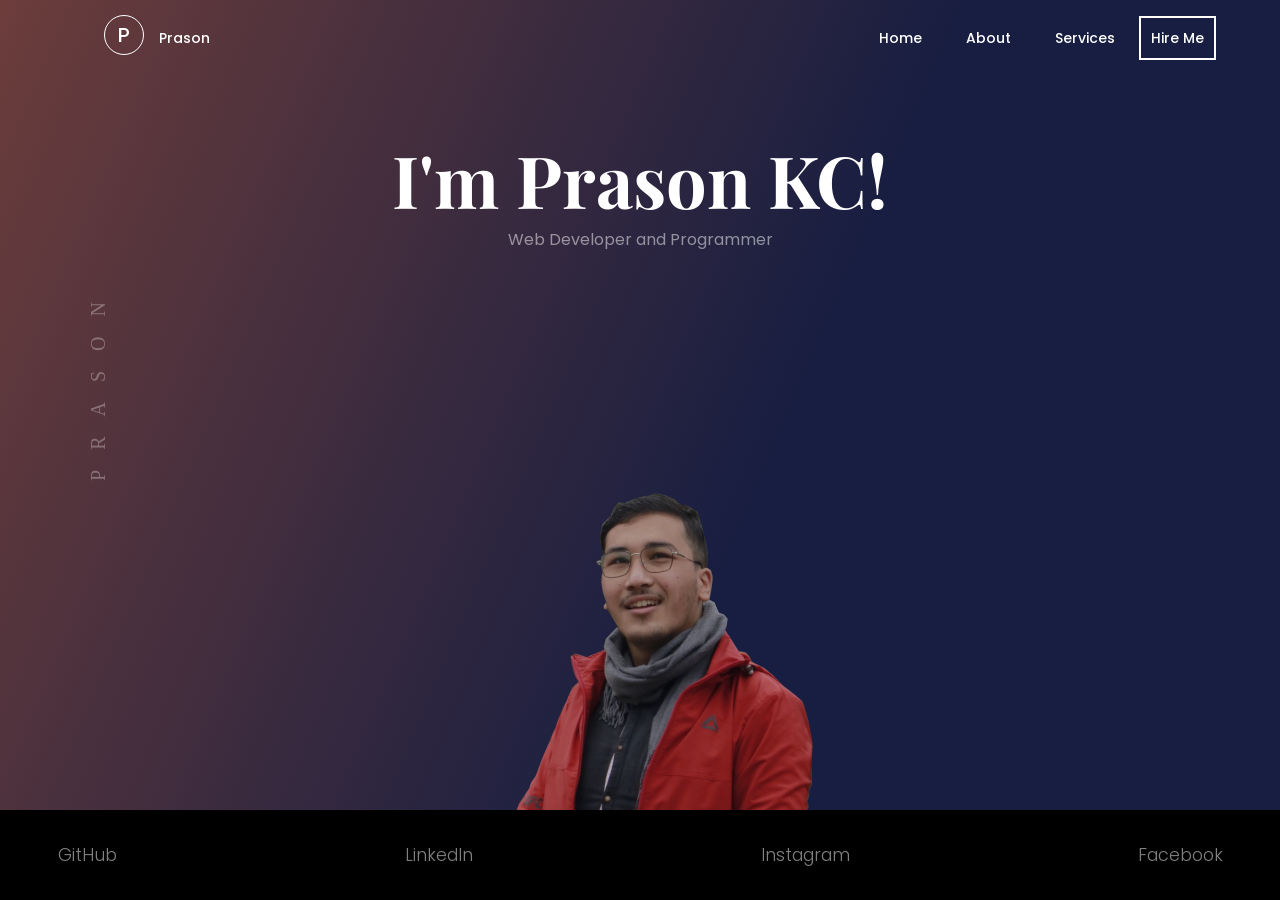
==== index.html @ 7b253873 "First Commit" ====
<!DOCTYPE html>
<html lang="en">
<head>
    <meta charset="UTF-8">
    <meta name="viewport" content="width=device-width, initial-scale=1.0">
    <title>Portfolio - Prason KC</title>

    <link rel="stylesheet" href="./style.css">
</head>
<body>
    <div class="introduction">
        <nav>
            <ul>
                <li>
                    <div class="nav-ellipse-left">
                        <svg width="40" height="40" viewBox="0 0 40 40" fill="none" xmlns="http://www.w3.org/2000/svg">
                            <circle cx="20" cy="20" r="19.5" stroke="white"/>
                            <text x="50%" y="54%" dominant-baseline="middle" text-anchor="middle" font-size="20" fill="white">P</text>
                        </svg>  
                    </div>
                    <div>Prason</div>
                </li>
                 <li>
                    <div class="navbar-right">
                           <a href="#">Home</a>
                           <a href="#">About</a>
                           <a href="#">Services</a>
                           <a href="#">Hire Me</a>
                    </div>
                 </li>
            </ul>
        </nav>

        <div class="myIntro">
            <h1>I'm Prason KC!</h1>
            <span>Web Developer and Programmer</span>
        </div>

        <div class="degName">PRASON</div>
    </div>

    <img class="myImage" src="./prakc.png" alt="Prason KC">

    <div class="links">
        <a href="#">GitHub</a>
        <a href="#">LinkedIn</a>
        <a href="#">Instagram</a>
        <a href="#">Facebook</a>
    </div>
</body>
</html>
---- style.css ----
@import url('https://fonts.googleapis.com/css2?family=Poppins&display=swap');
@import url('https://fonts.googleapis.com/css2?family=Playfair+Display&display=swap');

*{
    margin: 0;
    padding: 0;
}

:root{
    --body_background: 113deg, #984D38 -30.3%, #181E41 58.12%;
}

body{
    background: linear-gradient(var(--body_background));
}

.introduction{
    width: 90%;
    margin: auto;
    height: 90vh;
}

nav{
    font-family: 'Poppins', sans-serif;
    font-size: 14px;
    font-weight: 500;
    font-style: normal;
    color: white;
}

nav ul{
    list-style: none;
    display: flex;
    flex-direction: row;
    align-items: center;
    justify-content: space-between;
    padding-top: 15px;
}

nav ul:first-child{
    margin-left: 40px;
}

.navbar-right a{
    color:white;
    text-decoration: none;
    padding: 20px;
}

nav ul li:first-child{
    display: flex;
    gap: 15px;
    justify-content: center;
    align-items: center;
}

nav ul li .navbar-right a:last-child{
    border: 2px solid white;
    padding: 10px;
}

.myIntro{
    color: white;
    text-align: center;
    margin: 70px;
}

.myIntro h1{
    font-family: Playfair Display;
    font-size: 4.5rem;
}   

.myIntro span{
    font-family: poppins;
    font-weight: 400; 
    color: rgba(255, 255, 255, 0.50);
}

.degName{
    transform: translateY(10px) rotate(-90deg);
    color: rgba(255, 255, 255, 0.30); 
    font-size: 20px;
    letter-spacing: 20px; 
    font-weight: 500;
    position: absolute;
    right: 84.5%;
    top: 40%;
}

.myImage{
    width: 50vw;
    opacity: 85%;
    position: absolute;
    left: 23%;
    bottom: 10%;
}

.links{
    height: 10vh;
    max-width: 100%;
    background-color: black;
    display: flex;
    justify-content: center;
    align-items: center;
    gap: 18rem;
}

.links a{
    color: rgb(255, 255, 255, 0.5);
    text-decoration: none;
    font-family: poppins;
    font-weight: 300;
    font-size: 1.1em;
}
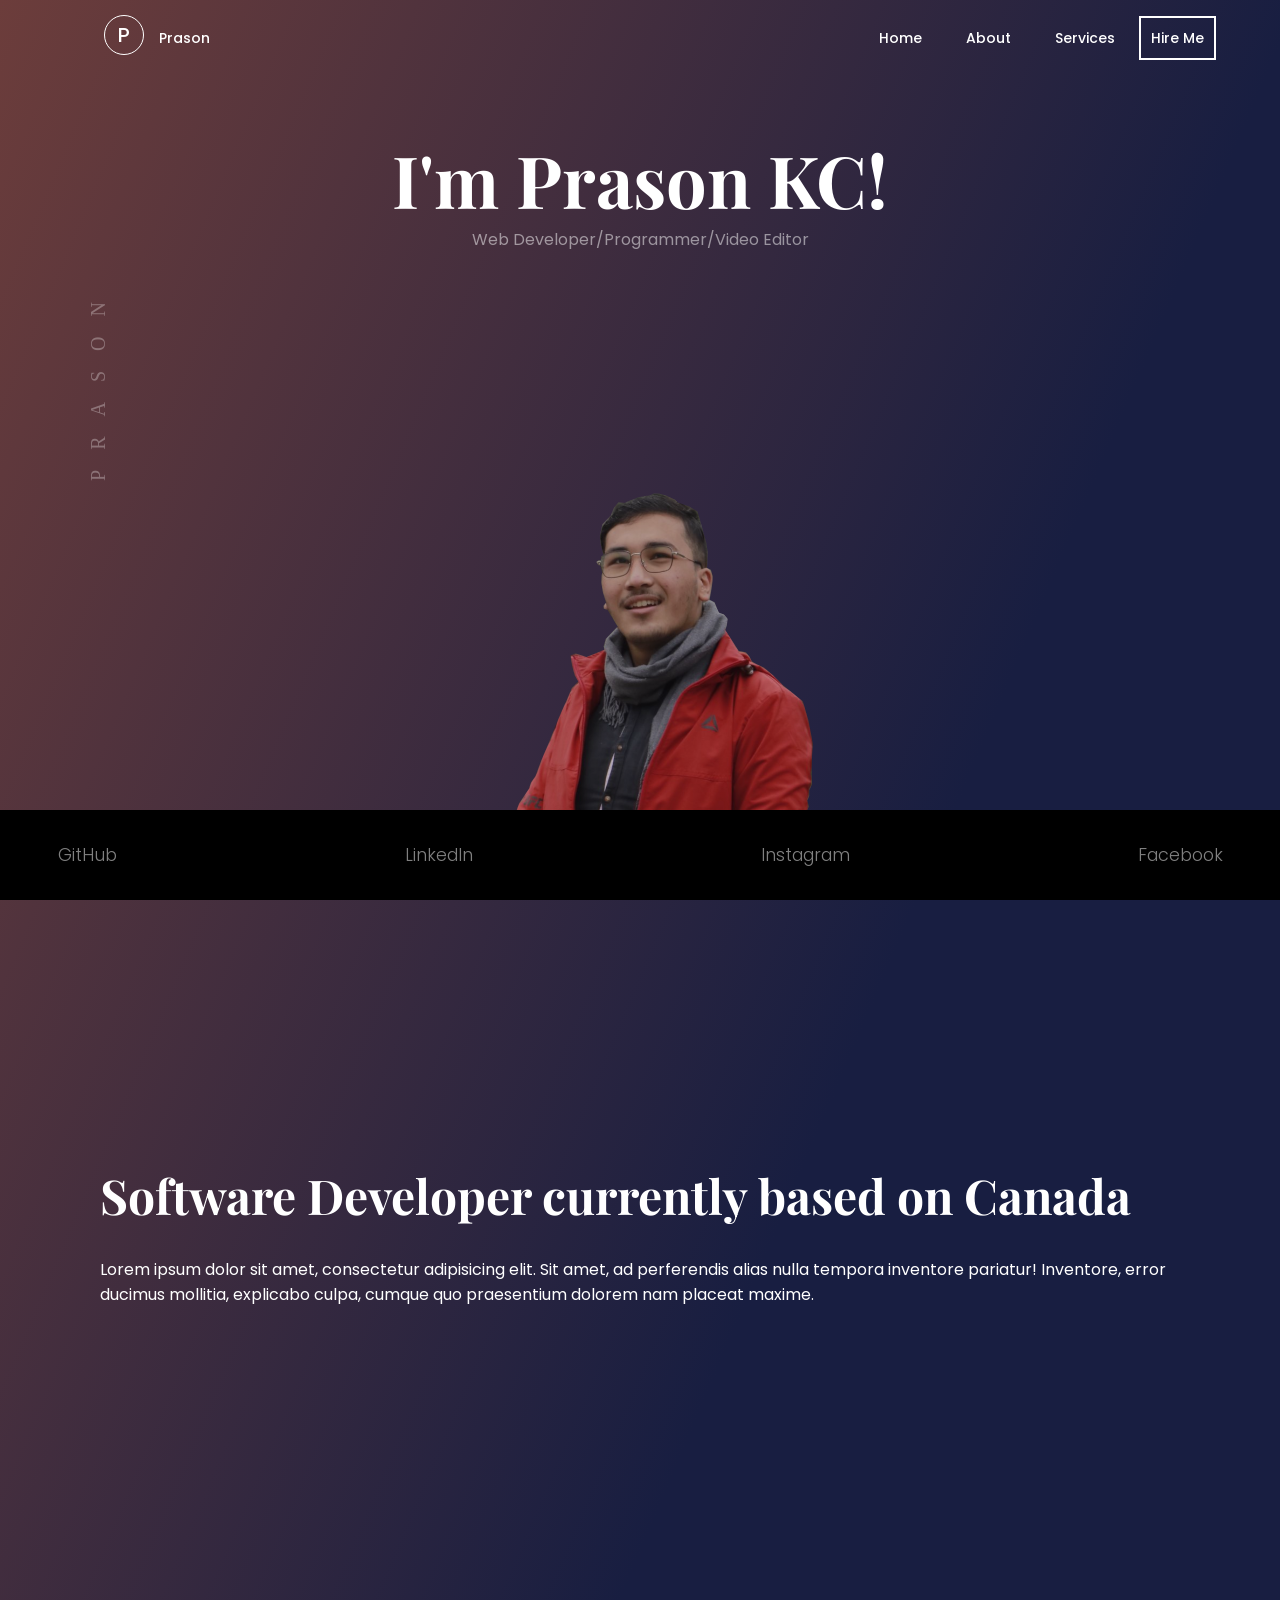
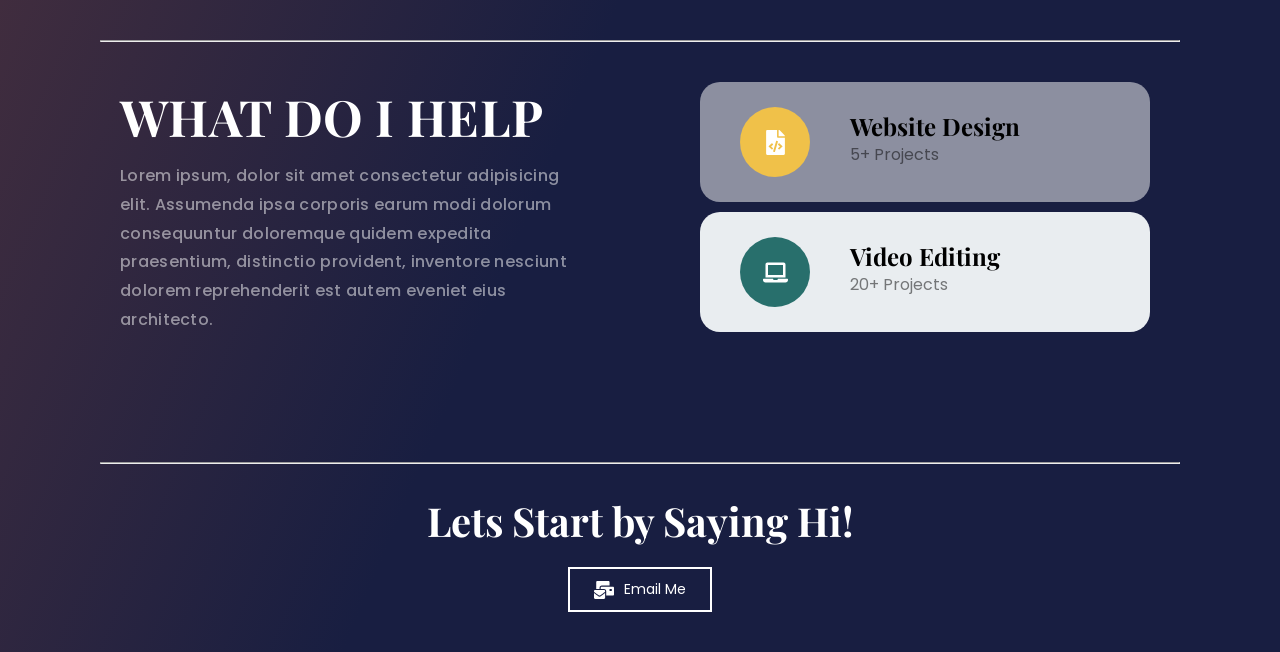
==== commit 5cc422ba: "Frontend" ====
--- a/index.html
+++ b/index.html
@@ -25,7 +25,7 @@
                            <a href="#">Home</a>
                            <a href="#">About</a>
                            <a href="#">Services</a>
-                           <a href="#">Hire Me</a>
+                           <a href="mailto:prasonkc7@gmail.com">Hire Me</a>
                     </div>
                  </li>
             </ul>
@@ -33,7 +33,7 @@
 
         <div class="myIntro">
             <h1>I'm Prason KC!</h1>
-            <span>Web Developer and Programmer</span>
+            <span>Web Developer/Programmer/Video Editor</span>
         </div>
 
         <div class="degName">PRASON</div>
@@ -42,10 +42,71 @@
     <img class="myImage" src="./prakc.png" alt="Prason KC">
 
     <div class="links">
-        <a href="#">GitHub</a>
-        <a href="#">LinkedIn</a>
-        <a href="#">Instagram</a>
-        <a href="#">Facebook</a>
+        <a href="https://github.com/prasonkc" target="_blank">GitHub</a>
+        <a href="https://www.linkedin.com/in/prason-kc-6782061b6/" target="_blank">LinkedIn</a>
+        <a href="https://www.instagram.com/prasonkc" target="_blank">Instagram</a>
+        <a href="https://www.facebook.com/prason.kc.1/" target="_blank">Facebook</a>
     </div>
+
+    <div class="sec2">
+        <div>
+            <img src="./programmer_computer.png" alt="">
+        </div>
+        <div class="my-desc">
+            <h1>Software Developer currently based on Canada</h1>
+            <p>Lorem ipsum dolor sit amet, consectetur adipisicing elit. Sit amet, ad perferendis alias nulla tempora inventore pariatur! Inventore, error ducimus mollitia, explicabo culpa, cumque quo praesentium dolorem nam placeat maxime.</p>
+        </div>
+    </div>
+    <hr>
+
+    <div class="sec3"> 
+        <div class="grid-item-1">
+            <h1>WHAT DO I HELP</h1>
+            <p>Lorem ipsum, dolor sit amet consectetur adipisicing elit. Assumenda ipsa corporis earum modi dolorum consequuntur doloremque quidem expedita praesentium, distinctio provident, inventore nesciunt dolorem reprehenderit est autem eveniet eius architecto.</p>
+        </div>
+
+        <div class="skills">
+            <div class="grid-item-2">
+                <div class="palette1">
+                    <svg width="25" height="25" viewBox="0 0 25 25" fill="none" xmlns="http://www.w3.org/2000/svg">
+                        <path d="M21.875 5.95415V6.25H15.625V0H15.9208C16.2316 0 16.5297 0.123486 16.7495 0.343213L21.5318 5.12549C21.7515 5.34528 21.875 5.64335 21.875 5.95415ZM15.2344 7.8125C14.5898 7.8125 14.0625 7.28516 14.0625 6.64062V0H4.29688C3.64966 0 3.125 0.524658 3.125 1.17188V23.8281C3.125 24.4753 3.64966 25 4.29688 25H20.7031C21.3503 25 21.875 24.4753 21.875 23.8281V7.8125H15.2344ZM9.14092 19.5559C9.11724 19.5812 9.08881 19.6015 9.05726 19.6158C9.02571 19.6301 8.99166 19.638 8.95705 19.6391C8.92244 19.6402 8.88795 19.6345 8.85555 19.6223C8.82315 19.6101 8.79347 19.5916 8.76821 19.5679L5.60093 16.5986C5.57462 16.5739 5.55366 16.5441 5.53932 16.511C5.52499 16.478 5.51759 16.4423 5.51759 16.4062C5.51759 16.3702 5.52499 16.3345 5.53932 16.3014C5.55366 16.2683 5.57462 16.2385 5.60093 16.2139L8.76821 13.2445C8.79347 13.2208 8.82315 13.2024 8.85555 13.1902C8.88795 13.1779 8.92244 13.1722 8.95705 13.1733C8.99166 13.1745 9.02571 13.1824 9.05726 13.1967C9.08881 13.2109 9.11724 13.2313 9.14092 13.2565L10.0969 14.2763C10.1211 14.3021 10.1398 14.3325 10.152 14.3656C10.1642 14.3988 10.1696 14.434 10.1679 14.4693C10.1662 14.5046 10.1575 14.5392 10.1422 14.571C10.1268 14.6028 10.1053 14.6313 10.0788 14.6546L8.08838 16.4062L10.0788 18.1579C10.1053 18.1812 10.1268 18.2097 10.1422 18.2415C10.1575 18.2733 10.1662 18.3079 10.1679 18.3432C10.1696 18.3785 10.1642 18.4137 10.152 18.4469C10.1398 18.48 10.1211 18.5104 10.0969 18.5362L9.14092 19.5559ZM11.6456 22.0207L10.3051 21.6315C10.2379 21.612 10.1813 21.5666 10.1476 21.5054C10.1139 21.4441 10.1059 21.372 10.1253 21.3048L13.1253 10.9715C13.1449 10.9043 13.1902 10.8477 13.2515 10.814C13.3128 10.7803 13.3849 10.7723 13.4521 10.7917L14.7925 11.1809C14.8258 11.1906 14.8568 11.2067 14.8838 11.2283C14.9109 11.25 14.9334 11.2767 14.9501 11.3071C14.9667 11.3374 14.9773 11.3707 14.9811 11.4052C14.9849 11.4396 14.9819 11.4744 14.9722 11.5077L11.9722 21.841C11.9626 21.8742 11.9465 21.9053 11.9249 21.9323C11.9032 21.9593 11.8765 21.9818 11.8461 21.9985C11.8158 22.0152 11.7825 22.0258 11.7481 22.0296C11.7136 22.0334 11.6788 22.0304 11.6456 22.0207ZM19.4967 16.5986L16.3294 19.5679C16.3042 19.5916 16.2745 19.6101 16.2421 19.6223C16.2097 19.6345 16.1752 19.6402 16.1406 19.6391C16.106 19.638 16.0719 19.6301 16.0404 19.6158C16.0088 19.6015 15.9804 19.5812 15.9567 19.5559L15.0007 18.5361C14.9765 18.5104 14.9578 18.48 14.9456 18.4468C14.9334 18.4137 14.928 18.3784 14.9297 18.3432C14.9314 18.3079 14.9401 18.2733 14.9555 18.2415C14.9708 18.2096 14.9923 18.1812 15.0188 18.1579L17.0093 16.4062L15.0189 14.6546C14.9924 14.6313 14.9708 14.6028 14.9555 14.571C14.9402 14.5392 14.9314 14.5046 14.9297 14.4693C14.928 14.434 14.9334 14.3988 14.9456 14.3656C14.9578 14.3325 14.9766 14.3021 15.0007 14.2763L15.9568 13.2565C15.9805 13.2313 16.0089 13.2109 16.0404 13.1967C16.072 13.1824 16.106 13.1745 16.1407 13.1733C16.1753 13.1722 16.2098 13.1779 16.2422 13.1902C16.2746 13.2024 16.3042 13.2208 16.3295 13.2445L19.4968 16.2139C19.5231 16.2385 19.544 16.2683 19.5584 16.3014C19.5727 16.3345 19.5801 16.3702 19.5801 16.4062C19.5801 16.4423 19.5727 16.478 19.5583 16.5111C19.544 16.5441 19.523 16.5739 19.4967 16.5986Z" fill="white"/>
+                      </svg>
+                </div>
+                <h2>Website Design</h2>
+                <p>5+ Projects</p>
+            </div>
+            
+            <div class="grid-item-3">
+                <div class="palette2">
+                    <svg width="25" height="25" viewBox="0 0 25 25" fill="none" xmlns="http://www.w3.org/2000/svg">
+                        <path d="M24.375 18.75H14.9039C14.875 19.5238 14.3293 20 13.625 20H11.25C10.5199 20 9.96016 19.3176 9.96992 18.75H0.625C0.28125 18.75 0 19.0312 0 19.375V20C0 21.375 1.125 22.5 2.5 22.5H22.5C23.875 22.5 25 21.375 25 20V19.375C25 19.0312 24.7188 18.75 24.375 18.75ZM22.5 4.375C22.5 3.34375 21.6562 2.5 20.625 2.5H4.375C3.34375 2.5 2.5 3.34375 2.5 4.375V17.5H22.5V4.375ZM20 15H5V5H20V15Z" fill="white"/>
+                    </svg>
+                </div>
+                    <h2>Video Editing</h2>
+                    <p>20+ Projects</p>
+            </div>
+        </div>
+        </div>
+        <hr>
+
+        <footer>
+            <h2>Lets Start by Saying Hi!</h2>
+
+            <div class="email">
+                <svg width="20" height="20" viewBox="0 0 25 25" fill="none" xmlns="http://www.w3.org/2000/svg">
+                    <g clip-path="url(#clip0_127_771)">
+                      <path d="M6.94444 20.8334C5.83333 20.8334 4.72222 19.8611 4.16667 19.4445C1.38889 17.5 0.555556 16.8056 0 16.3889V22.2222C0 22.9892 0.621962 23.6111 1.38889 23.6111H12.5C13.2669 23.6111 13.8889 22.9892 13.8889 22.2222V16.3889C13.3333 16.8056 12.5 17.5 9.72222 19.4445C9.16667 19.8611 8.05556 20.8334 6.94444 20.8334ZM12.5 12.5H1.38889C0.621962 12.5 0 13.122 0 13.8889V14.5834C1.11111 15.4167 0.972222 15.4167 5 18.3334C5.41667 18.6111 6.25 19.4445 6.94444 19.4445C7.63889 19.4445 8.47222 18.6111 8.88889 18.4722C12.9167 15.5556 12.7778 15.5556 13.8889 14.7222V13.8889C13.8889 13.122 13.2669 12.5 12.5 12.5ZM23.6111 8.33336H9.72222C8.95529 8.33336 8.33333 8.95532 8.33333 9.72225V11.1111H12.5C13.9414 11.1111 15.1298 12.2144 15.2652 13.6207L15.2778 13.6111V19.4445H23.6111C24.378 19.4445 25 18.8225 25 18.0556V9.72225C25 8.95532 24.378 8.33336 23.6111 8.33336ZM22.2222 13.8889H19.4444V11.1111H22.2222V13.8889ZM6.94444 9.72225C6.94444 8.19057 8.19054 6.94447 9.72222 6.94447H19.4444V2.7778C19.4444 2.01088 18.8225 1.38892 18.0556 1.38892H4.16667C3.39974 1.38892 2.77778 2.01088 2.77778 2.7778V11.1111H6.94444V9.72225Z" fill="white"/>
+                    </g>
+                    <defs>
+                      <clipPath id="clip0_127_771">
+                        <rect width="25" height="25" fill="white"/>
+                      </clipPath>
+                    </defs>
+                  </svg>
+                  <a href="mailto:prasonkc7@gmail.com">Email Me</a>
+            </div>
+        </footer>
+
+        <script src="./script.js"></script>
 </body>
 </html>
--- a/style.css
+++ b/style.css
@@ -1,5 +1,6 @@
 @import url('https://fonts.googleapis.com/css2?family=Poppins&display=swap');
 @import url('https://fonts.googleapis.com/css2?family=Playfair+Display&display=swap');
+@import url('./anims.css');
 
 *{
     margin: 0;
@@ -10,8 +11,10 @@
     --body_background: 113deg, #984D38 -30.3%, #181E41 58.12%;
 }
 
-body{
+body, html{
     background: linear-gradient(var(--body_background));
+    margin: 0;
+    overflow: visible;
 }
 
 .introduction{
@@ -41,11 +44,18 @@
     margin-left: 40px;
 }
 
-.navbar-right a{
-    color:white;
+.navbar-right a {
+    color: white;
     text-decoration: none;
     padding: 20px;
-}
+    transition: text-decoration 0.6s ease-in;
+  }
+  
+  .navbar-right a:hover {
+    text-decoration: underline;
+        text-decoration-thickness: 1.5px;
+  }
+  
 
 nav ul li:first-child{
     display: flex;
@@ -57,6 +67,10 @@
 nav ul li .navbar-right a:last-child{
     border: 2px solid white;
     padding: 10px;
+}
+
+nav ul li .navbar-right a:last-child:hover{
+    animation: color-change 3s ease-out infinite;
 }
 
 .myIntro{
@@ -103,6 +117,8 @@
     justify-content: center;
     align-items: center;
     gap: 18rem;
+    position: sticky;
+    top: 0;
 }
 
 .links a{
@@ -111,4 +127,190 @@
     font-family: poppins;
     font-weight: 300;
     font-size: 1.1em;
-}+}
+
+.links a:hover{
+    color: rgba(255, 255, 255, 0.44);
+}
+
+.sec2{
+    height: 80vh;
+}
+
+.sec2{
+    display: flex;
+    justify-content: center;
+    align-items: center;
+}
+.sec2 div img{
+    width: 50vw;
+}
+
+.my-desc{
+    padding: 20px;
+    margin: 20px;
+}
+
+.my-desc h1{
+    color: white;
+    font-family: 'Playfair Display';
+    font-size: 3em;
+    font-weight: bolder;
+    margin: 30px;
+    padding: 30px;
+    margin-top: 10px;
+    padding-top: 0;
+    margin-bottom: 0;
+    padding-bottom: 5;
+}
+
+.my-desc p{
+    font-family: "Poppins";
+    color: white;
+    margin: 30px;
+    padding: 30px;
+    margin-top: 0;
+    padding-top: 0;
+}
+
+hr{
+    color: white;
+    margin: 20px 100px;
+}
+
+.sec3{
+    height: 40vh;
+    display: grid;
+    grid-template-columns: 2fr 1.5fr;
+    grid-template-rows: 2fr 1.5fr;
+    padding: 10px 120px;
+}
+
+.sec3 h1{
+    color: white;
+    font-family: Playfair Display; 
+    font-size: 3.125rem; 
+    font-weight: 700;
+    line-height: 180%;
+    letter-spacing: 0.01875rem; 
+}
+
+.sec3>div>p{
+    color: rgba(255, 255, 255, 0.50);
+    font-family: Poppins;
+    font-style: normal;
+    font-weight: 500;
+    line-height: 180%;
+    letter-spacing: 0.01875rem;
+    padding-right: 96px;
+}
+
+.grid-item-2 {
+    width: 450px;
+    height: 120px;
+    border-radius: 20px; 
+    background-color: rgba(255, 255, 255, 0.50);
+    margin: 10px;
+    display: grid;
+    grid-template-rows: 1fr 1fr;
+    grid-template-columns: 0.5fr 1fr;
+    font-family: Playfair Display;
+    flex-direction: column;
+    justify-content: center;
+    align-items: center;
+}
+
+.grid-item-3 {
+    width: 450px;
+    height: 120px;
+    border-radius: 20px; 
+    background-color: #E9EDF0;
+    margin: 10px;
+    display: grid;
+    grid-template-rows: 1fr 1fr;
+    grid-template-columns: 0.5fr 1fr;
+    font-family: Playfair Display;
+    justify-content: center;
+    align-items: center;
+}
+
+.palette1{
+    width: 70px;
+    height: 70px;
+    border-radius: 70px;
+    background-color: #F0C149;
+    display: flex;
+    justify-content: center;
+    align-items: center;
+    grid-row: 1/3;
+    grid-column: 1/2;
+    justify-self: center;
+}
+
+.palette2{
+    width: 70px;
+    height: 70px;
+    border-radius: 70px;
+    background-color: #286F6C;
+    display: flex;
+    justify-content: center;
+    align-items: center;
+    grid-row: 1/3;
+    grid-column: 1/2;
+    justify-self: center;
+}
+
+.grid-item-2 h2, .grid-item-3 h2{
+    align-self: flex-end;
+}
+
+.grid-item-2 p, .grid-item-3 p{
+    align-self: flex-start;
+    font-family: Poppins;
+    color: rgba(0, 0, 0, 0.5);
+}
+
+.introduction .navbar-right a:last-child:hover {
+    text-decoration: none;
+}
+
+footer h2{
+    color: white;
+    text-align: center;
+    font-family: "Playfair Display";
+    font-size: 40px;
+    margin: 10px;
+}
+
+footer{
+    display: flex;
+    flex-direction: column;
+    align-items: center;
+    justify-content: center;
+}
+
+footer .email{
+    width: 120px;
+    display: inline-flex;
+    text-align: center;
+    justify-content: center;
+    align-items: center;
+    border: 2px solid white;
+    margin: auto;
+    padding: 10px;
+    margin: 10px 0px 40px 0px;
+    gap: 10px;
+}
+
+.email:hover{
+    animation: color-change 3s ease-out infinite;
+    cursor: pointer;
+}
+
+footer .email a{
+    color: white;
+    text-decoration: none;
+    font-family: "Poppins";
+    font-size: 14px;
+}
+
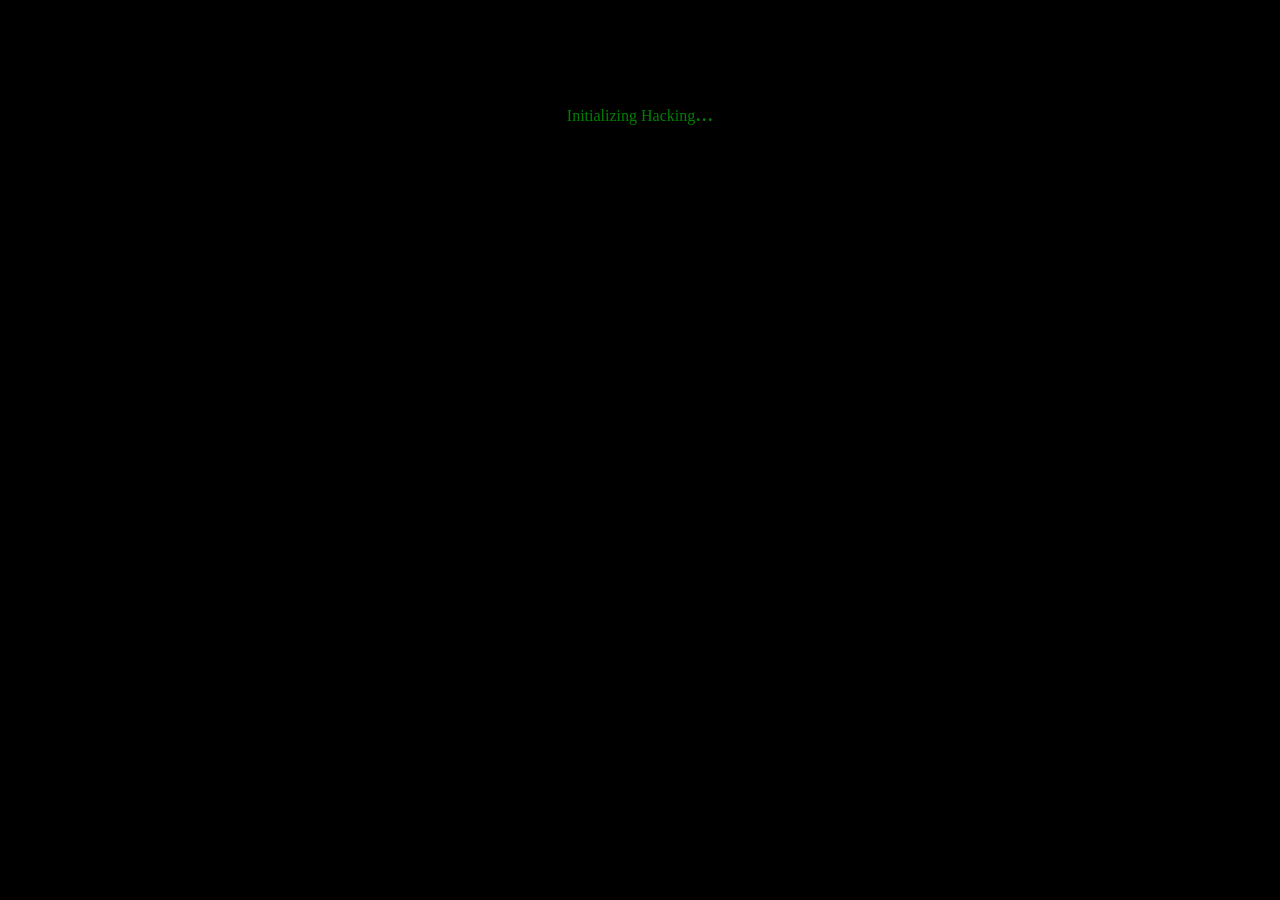
==== commit 96eef519: "X" ====
--- a/index.html
+++ b/index.html
@@ -3,110 +3,116 @@
 <head>
     <meta charset="UTF-8">
     <meta name="viewport" content="width=device-width, initial-scale=1.0">
-    <title>Portfolio - Prason KC</title>
+    <title>You're Hacked!</title>
+    <style>
+        *{
+            margin: 0;
+            padding: 0;
+        }
+        body{
+            background-color: black;
+            display: flex;
+            justify-content: center;
+            align-items: center;
+            color: green;
+            flex-direction: column;
+            gap: 20px;
+            padding-top: 100px;
+        }
 
-    <link rel="stylesheet" href="./style.css">
+        .dot-container {
+            font-size: 24px;
+            display: inline;
+        }
+
+        p{
+            display: inline;
+        }
+
+        .dot{
+            position: relative;
+            animation: loading-anim 0.9s infinite ease-in-out;
+        }
+
+        .dot:nth-child(2) {
+        animation-delay: 0.2s;
+        }
+
+        .dot:nth-child(3) {
+        animation-delay: 0.4s;
+        }
+
+
+        @keyframes loading-anim {
+            0%, 100% {
+                opacity: 0;
+            }
+
+            50%{
+                opacity: 1;
+            }
+        }
+
+    </style>
 </head>
 <body>
-    <div class="introduction">
-        <nav>
-            <ul>
-                <li>
-                    <div class="nav-ellipse-left">
-                        <svg width="40" height="40" viewBox="0 0 40 40" fill="none" xmlns="http://www.w3.org/2000/svg">
-                            <circle cx="20" cy="20" r="19.5" stroke="white"/>
-                            <text x="50%" y="54%" dominant-baseline="middle" text-anchor="middle" font-size="20" fill="white">P</text>
-                        </svg>  
-                    </div>
-                    <div>Prason</div>
-                </li>
-                 <li>
-                    <div class="navbar-right">
-                           <a href="#">Home</a>
-                           <a href="#">About</a>
-                           <a href="#">Services</a>
-                           <a href="mailto:prasonkc7@gmail.com">Hire Me</a>
-                    </div>
-                 </li>
-            </ul>
-        </nav>
+    <!-- Create a hacking simulator which has green background and it shows these messages with random delay of 1 to 7 seconds 
+    
+    Initializing Hacking...
+    Reading your Files...
+    Password files Detected...
+    Sending all passwords and personal files to server...
+    Cleaning up...
 
-        <div class="myIntro">
-            <h1>I'm Prason KC!</h1>
-            <span>Web Developer/Programmer/Video Editor</span>
-        </div>
+    The three dots must blink so that it looks like a real terminal
+    -->
+    <script>
+    rand1 = Math.random() * 10000;
+    async function foo(msg) {
+        return new Promise(async (resolve) => {
+            let cont = document.createElement("div");
+            document.body.append(cont);
 
-        <div class="degName">PRASON</div>
-    </div>
+            let p = document.createElement("p");
+            p.innerText = msg;
+            cont.append(p);
 
-    <img class="myImage" src="./prakc.png" alt="Prason KC">
+            let dot_container = document.createElement("div");
+            dot_container.className = "dot-container";
+            cont.append(dot_container);
+            
+            let span = [];
+            for (let i = 0; i < 3; i++) {
+                    span[i] = document.createElement("span");
+                    span[i].innerText = ".";
+                    span[i].className = "dot";
+                    dot_container.append(span[i]);
 
-    <div class="links">
-        <a href="https://github.com/prasonkc" target="_blank">GitHub</a>
-        <a href="https://www.linkedin.com/in/prason-kc-6782061b6/" target="_blank">LinkedIn</a>
-        <a href="https://www.instagram.com/prasonkc" target="_blank">Instagram</a>
-        <a href="https://www.facebook.com/prason.kc.1/" target="_blank">Facebook</a>
-    </div>
+                }
 
-    <div class="sec2">
-        <div>
-            <img src="./programmer_computer.png" alt="">
-        </div>
-        <div class="my-desc">
-            <h1>Software Developer currently based on Canada</h1>
-            <p>Lorem ipsum dolor sit amet, consectetur adipisicing elit. Sit amet, ad perferendis alias nulla tempora inventore pariatur! Inventore, error ducimus mollitia, explicabo culpa, cumque quo praesentium dolorem nam placeat maxime.</p>
-        </div>
-    </div>
-    <hr>
+            setTimeout(() => {
+                span.forEach(s => {
+                    s.remove();
+                });
+                resolve(1);
+            }, rand1);
+        });
+    }
 
-    <div class="sec3"> 
-        <div class="grid-item-1">
-            <h1>WHAT DO I HELP</h1>
-            <p>Lorem ipsum, dolor sit amet consectetur adipisicing elit. Assumenda ipsa corporis earum modi dolorum consequuntur doloremque quidem expedita praesentium, distinctio provident, inventore nesciunt dolorem reprehenderit est autem eveniet eius architecto.</p>
-        </div>
+    async function main() {
+        await foo("Initializing Hacking");
+        await foo("Reading your Files");
+        await foo("Password files Detected");
+        await foo("Sending all passwords and personal files to server");
+        await foo("Cleaning up");
+        await foo("Just kidding, redirecting you to my website");
 
-        <div class="skills">
-            <div class="grid-item-2">
-                <div class="palette1">
-                    <svg width="25" height="25" viewBox="0 0 25 25" fill="none" xmlns="http://www.w3.org/2000/svg">
-                        <path d="M21.875 5.95415V6.25H15.625V0H15.9208C16.2316 0 16.5297 0.123486 16.7495 0.343213L21.5318 5.12549C21.7515 5.34528 21.875 5.64335 21.875 5.95415ZM15.2344 7.8125C14.5898 7.8125 14.0625 7.28516 14.0625 6.64062V0H4.29688C3.64966 0 3.125 0.524658 3.125 1.17188V23.8281C3.125 24.4753 3.64966 25 4.29688 25H20.7031C21.3503 25 21.875 24.4753 21.875 23.8281V7.8125H15.2344ZM9.14092 19.5559C9.11724 19.5812 9.08881 19.6015 9.05726 19.6158C9.02571 19.6301 8.99166 19.638 8.95705 19.6391C8.92244 19.6402 8.88795 19.6345 8.85555 19.6223C8.82315 19.6101 8.79347 19.5916 8.76821 19.5679L5.60093 16.5986C5.57462 16.5739 5.55366 16.5441 5.53932 16.511C5.52499 16.478 5.51759 16.4423 5.51759 16.4062C5.51759 16.3702 5.52499 16.3345 5.53932 16.3014C5.55366 16.2683 5.57462 16.2385 5.60093 16.2139L8.76821 13.2445C8.79347 13.2208 8.82315 13.2024 8.85555 13.1902C8.88795 13.1779 8.92244 13.1722 8.95705 13.1733C8.99166 13.1745 9.02571 13.1824 9.05726 13.1967C9.08881 13.2109 9.11724 13.2313 9.14092 13.2565L10.0969 14.2763C10.1211 14.3021 10.1398 14.3325 10.152 14.3656C10.1642 14.3988 10.1696 14.434 10.1679 14.4693C10.1662 14.5046 10.1575 14.5392 10.1422 14.571C10.1268 14.6028 10.1053 14.6313 10.0788 14.6546L8.08838 16.4062L10.0788 18.1579C10.1053 18.1812 10.1268 18.2097 10.1422 18.2415C10.1575 18.2733 10.1662 18.3079 10.1679 18.3432C10.1696 18.3785 10.1642 18.4137 10.152 18.4469C10.1398 18.48 10.1211 18.5104 10.0969 18.5362L9.14092 19.5559ZM11.6456 22.0207L10.3051 21.6315C10.2379 21.612 10.1813 21.5666 10.1476 21.5054C10.1139 21.4441 10.1059 21.372 10.1253 21.3048L13.1253 10.9715C13.1449 10.9043 13.1902 10.8477 13.2515 10.814C13.3128 10.7803 13.3849 10.7723 13.4521 10.7917L14.7925 11.1809C14.8258 11.1906 14.8568 11.2067 14.8838 11.2283C14.9109 11.25 14.9334 11.2767 14.9501 11.3071C14.9667 11.3374 14.9773 11.3707 14.9811 11.4052C14.9849 11.4396 14.9819 11.4744 14.9722 11.5077L11.9722 21.841C11.9626 21.8742 11.9465 21.9053 11.9249 21.9323C11.9032 21.9593 11.8765 21.9818 11.8461 21.9985C11.8158 22.0152 11.7825 22.0258 11.7481 22.0296C11.7136 22.0334 11.6788 22.0304 11.6456 22.0207ZM19.4967 16.5986L16.3294 19.5679C16.3042 19.5916 16.2745 19.6101 16.2421 19.6223C16.2097 19.6345 16.1752 19.6402 16.1406 19.6391C16.106 19.638 16.0719 19.6301 16.0404 19.6158C16.0088 19.6015 15.9804 19.5812 15.9567 19.5559L15.0007 18.5361C14.9765 18.5104 14.9578 18.48 14.9456 18.4468C14.9334 18.4137 14.928 18.3784 14.9297 18.3432C14.9314 18.3079 14.9401 18.2733 14.9555 18.2415C14.9708 18.2096 14.9923 18.1812 15.0188 18.1579L17.0093 16.4062L15.0189 14.6546C14.9924 14.6313 14.9708 14.6028 14.9555 14.571C14.9402 14.5392 14.9314 14.5046 14.9297 14.4693C14.928 14.434 14.9334 14.3988 14.9456 14.3656C14.9578 14.3325 14.9766 14.3021 15.0007 14.2763L15.9568 13.2565C15.9805 13.2313 16.0089 13.2109 16.0404 13.1967C16.072 13.1824 16.106 13.1745 16.1407 13.1733C16.1753 13.1722 16.2098 13.1779 16.2422 13.1902C16.2746 13.2024 16.3042 13.2208 16.3295 13.2445L19.4968 16.2139C19.5231 16.2385 19.544 16.2683 19.5584 16.3014C19.5727 16.3345 19.5801 16.3702 19.5801 16.4062C19.5801 16.4423 19.5727 16.478 19.5583 16.5111C19.544 16.5441 19.523 16.5739 19.4967 16.5986Z" fill="white"/>
-                      </svg>
-                </div>
-                <h2>Website Design</h2>
-                <p>5+ Projects</p>
-            </div>
-            
-            <div class="grid-item-3">
-                <div class="palette2">
-                    <svg width="25" height="25" viewBox="0 0 25 25" fill="none" xmlns="http://www.w3.org/2000/svg">
-                        <path d="M24.375 18.75H14.9039C14.875 19.5238 14.3293 20 13.625 20H11.25C10.5199 20 9.96016 19.3176 9.96992 18.75H0.625C0.28125 18.75 0 19.0312 0 19.375V20C0 21.375 1.125 22.5 2.5 22.5H22.5C23.875 22.5 25 21.375 25 20V19.375C25 19.0312 24.7188 18.75 24.375 18.75ZM22.5 4.375C22.5 3.34375 21.6562 2.5 20.625 2.5H4.375C3.34375 2.5 2.5 3.34375 2.5 4.375V17.5H22.5V4.375ZM20 15H5V5H20V15Z" fill="white"/>
-                    </svg>
-                </div>
-                    <h2>Video Editing</h2>
-                    <p>20+ Projects</p>
-            </div>
-        </div>
-        </div>
-        <hr>
+        window.location.href = "./redirect.html";
+    }
 
-        <footer>
-            <h2>Lets Start by Saying Hi!</h2>
+    main(); 
 
-            <div class="email">
-                <svg width="20" height="20" viewBox="0 0 25 25" fill="none" xmlns="http://www.w3.org/2000/svg">
-                    <g clip-path="url(#clip0_127_771)">
-                      <path d="M6.94444 20.8334C5.83333 20.8334 4.72222 19.8611 4.16667 19.4445C1.38889 17.5 0.555556 16.8056 0 16.3889V22.2222C0 22.9892 0.621962 23.6111 1.38889 23.6111H12.5C13.2669 23.6111 13.8889 22.9892 13.8889 22.2222V16.3889C13.3333 16.8056 12.5 17.5 9.72222 19.4445C9.16667 19.8611 8.05556 20.8334 6.94444 20.8334ZM12.5 12.5H1.38889C0.621962 12.5 0 13.122 0 13.8889V14.5834C1.11111 15.4167 0.972222 15.4167 5 18.3334C5.41667 18.6111 6.25 19.4445 6.94444 19.4445C7.63889 19.4445 8.47222 18.6111 8.88889 18.4722C12.9167 15.5556 12.7778 15.5556 13.8889 14.7222V13.8889C13.8889 13.122 13.2669 12.5 12.5 12.5ZM23.6111 8.33336H9.72222C8.95529 8.33336 8.33333 8.95532 8.33333 9.72225V11.1111H12.5C13.9414 11.1111 15.1298 12.2144 15.2652 13.6207L15.2778 13.6111V19.4445H23.6111C24.378 19.4445 25 18.8225 25 18.0556V9.72225C25 8.95532 24.378 8.33336 23.6111 8.33336ZM22.2222 13.8889H19.4444V11.1111H22.2222V13.8889ZM6.94444 9.72225C6.94444 8.19057 8.19054 6.94447 9.72222 6.94447H19.4444V2.7778C19.4444 2.01088 18.8225 1.38892 18.0556 1.38892H4.16667C3.39974 1.38892 2.77778 2.01088 2.77778 2.7778V11.1111H6.94444V9.72225Z" fill="white"/>
-                    </g>
-                    <defs>
-                      <clipPath id="clip0_127_771">
-                        <rect width="25" height="25" fill="white"/>
-                      </clipPath>
-                    </defs>
-                  </svg>
-                  <a href="mailto:prasonkc7@gmail.com">Email Me</a>
-            </div>
-        </footer>
+    </script>
 
-        <script src="./script.js"></script>
 </body>
 </html>
